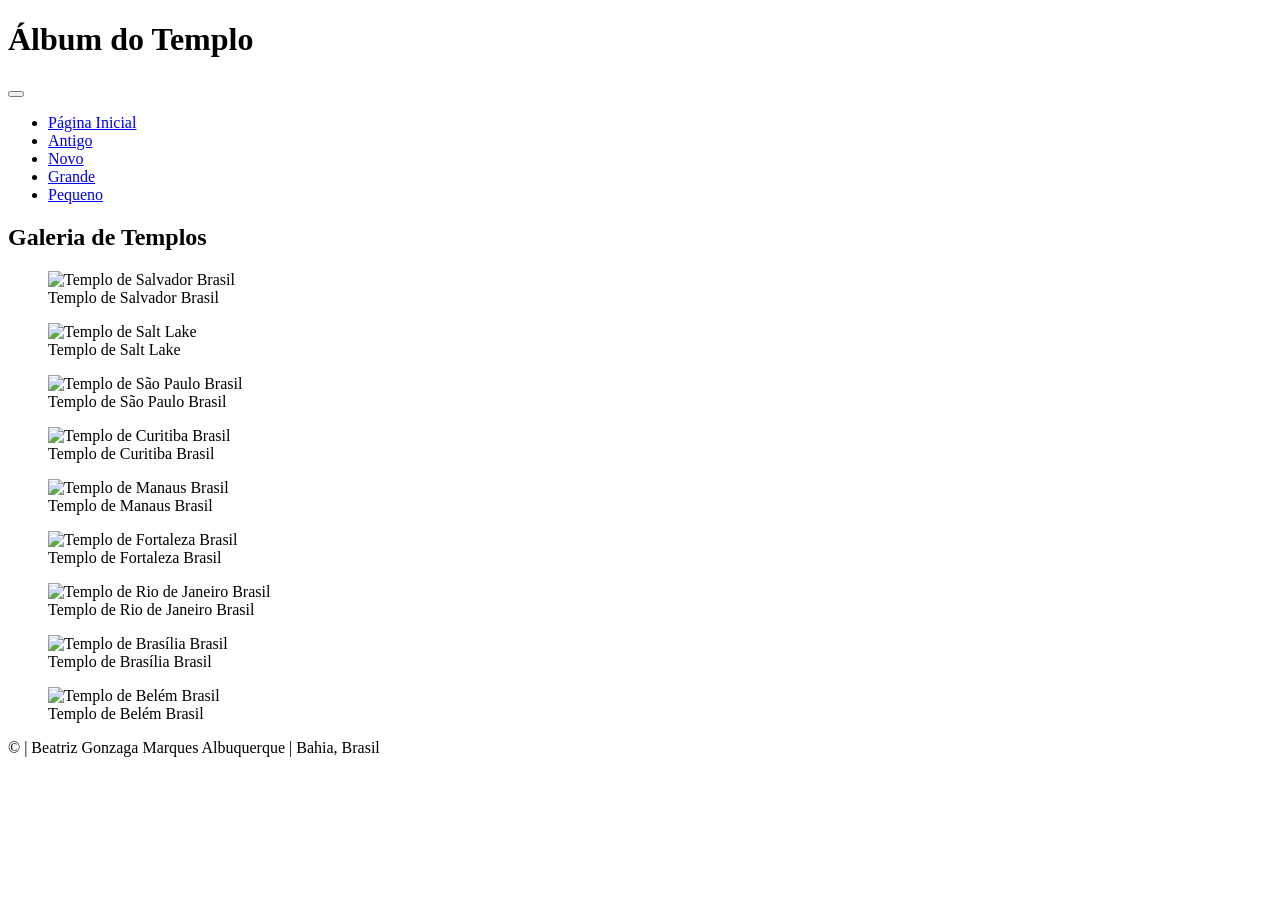
==== templos.html @ 5e199296 "pagina modificada" ====
<!DOCTYPE html>
<html lang="pt-BR">
<head>
    <meta charset="UTF-8">
    <meta name="viewport" content="width=device-width, initial-scale=1.0">
    <title>Álbum do Templo</title>
    <meta name="description" content="Página responsiva de galeria de fotos de templos para o curso WDD 131.">
    <meta name="author" content="Beatriz Gonzaga Marques Albuquerque">

    <!-- Google Fonts -->
    <link rel="preconnect" href="https://fonts.googleapis.com">
    <link rel="preconnect" href="https://fonts.gstatic.com" crossorigin>
    <link href="https://fonts.googleapis.com/css2?family=Montserrat:wght@400;600;700&family=Roboto:wght@300;400;500&display=swap" rel="stylesheet">

    <!-- CSS (Mobile First) -->
    <link rel="stylesheet" href="estilos/templos.css">
    <link rel="stylesheet" href="estilos/templos-grandes.css" media="(min-width: 650px)">

    <!-- JavaScript Adiado -->
    <script src="scripts/templos.js" defer></script>
</head>
<body>

    <header>
        <div class="header-container">
            <h1>Álbum do Templo</h1>
            <button id="menu-btn" aria-label="Abrir Menu"></button>
        </div>
        <nav>
            <ul id="nav-list" class="navigation">
                <li><a href="#">Página Inicial</a></li>
                <li><a href="#">Antigo</a></li>
                <li><a href="#">Novo</a></li>
                <li><a href="#">Grande</a></li>
                <li><a href="#">Pequeno</a></li>
            </ul>
        </nav>
    </header>

    <main>
        <h2>Galeria de Templos</h2>
        <div class="galeria">
            <figure>
                <img src="estilos/imagens/salvador.jpg" alt="Templo de Salvador Brasil" loading="lazy" width="400" height="250">
                <figcaption>Templo de Salvador Brasil</figcaption>
            </figure>
            <figure>
                <img src="estilos/imagens/salt-lake.jpg" alt="Templo de Salt Lake" loading="lazy" width="400" height="250">
                <figcaption>Templo de Salt Lake</figcaption>
            </figure>
            <figure>
                <img src="estilos/imagens/sao-paulo.jpg" alt="Templo de São Paulo Brasil" loading="lazy" width="400" height="250">
                <figcaption>Templo de São Paulo Brasil</figcaption>
            </figure>
            <figure>
                <img src="estilos/imagens/curitiba.jpg" alt="Templo de Curitiba Brasil" loading="lazy" width="400" height="250">
                <figcaption>Templo de Curitiba Brasil</figcaption>
            </figure>
            <figure>
                <img src="estilos/imagens/manaus.jpg" alt="Templo de Manaus Brasil" loading="lazy" width="400" height="250">
                <figcaption>Templo de Manaus Brasil</figcaption>
            </figure>
            <figure>
                <img src="estilos/imagens/fortaleza.jpg" alt="Templo de Fortaleza Brasil" loading="lazy" width="400" height="250">
                <figcaption>Templo de Fortaleza Brasil</figcaption>
            </figure>
            <figure>
                <img src="estilos/imagens/rio.jpg" alt="Templo de Rio de Janeiro Brasil" loading="lazy" width="400" height="250">
                <figcaption>Templo de Rio de Janeiro Brasil</figcaption>
            </figure>
            <figure>
                <img src="estilos/imagens/brasilia.jpg" alt="Templo de Brasília Brasil" loading="lazy" width="400" height="250">
                <figcaption>Templo de Brasília Brasil</figcaption>
            </figure>
            <figure>
                <img src="estilos/imagens/belem.jpg" alt="Templo de Belém Brasil" loading="lazy" width="400" height="250">
                <figcaption>Templo de Belém Brasil</figcaption>
            </figure>
        </div>
    </main>

    <footer>
        <p>&copy; <span id="currentyear"></span> | Beatriz Gonzaga Marques Albuquerque | Bahia, Brasil</p>
        <p id="lastModified"></p>
    </footer>

</body>
</html>
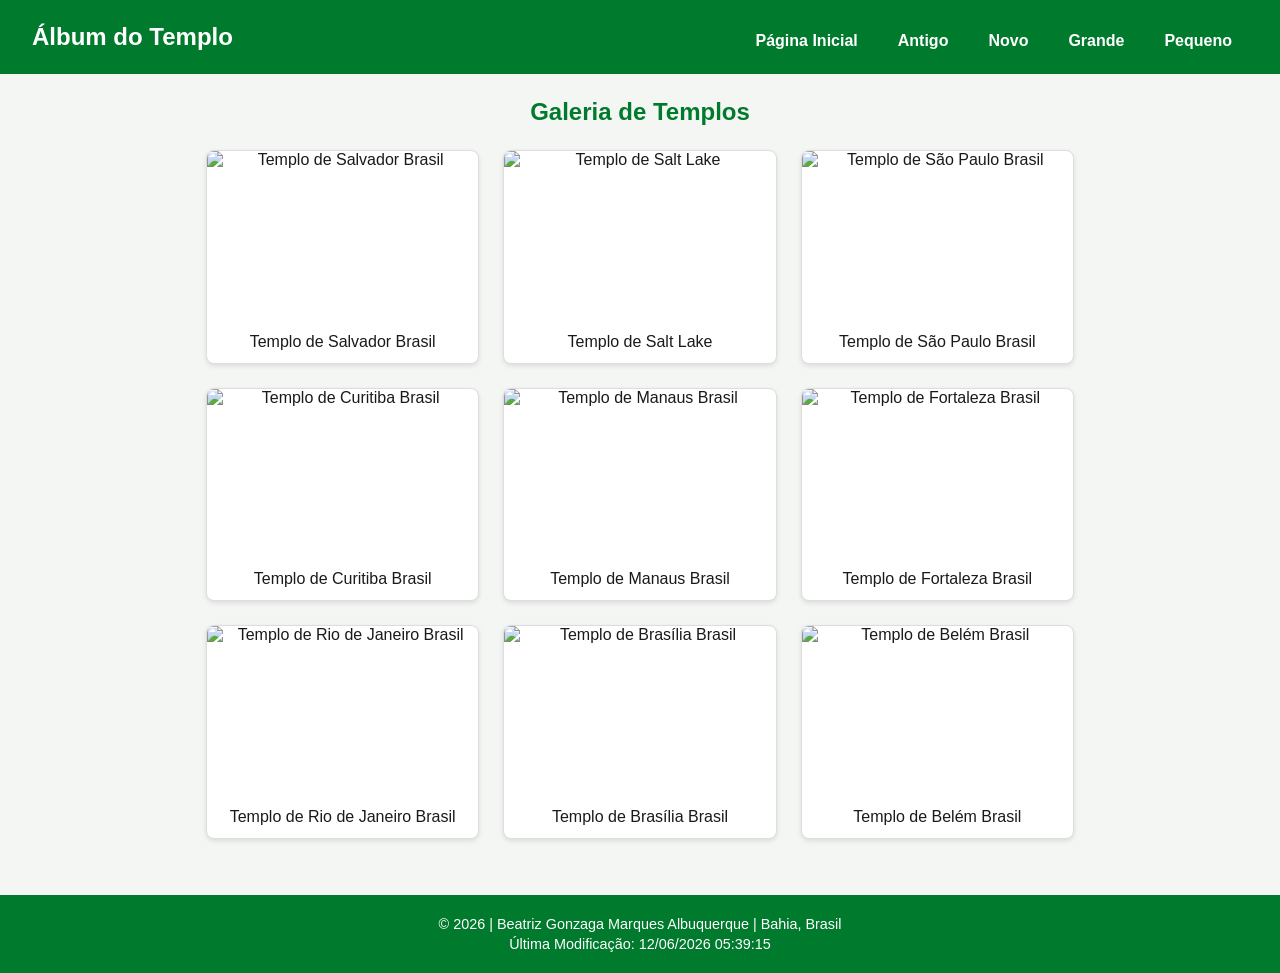
==== commit 77d7201f: "alteração capa templo" ====
--- a/templos.html
+++ b/templos.html
@@ -38,46 +38,46 @@
     </header>
 
     <main>
-        <h2>Galeria de Templos</h2>
-        <div class="galeria">
-            <figure>
-                <img src="estilos/imagens/salvador.jpg" alt="Templo de Salvador Brasil" loading="lazy" width="400" height="250">
-                <figcaption>Templo de Salvador Brasil</figcaption>
-            </figure>
-            <figure>
-                <img src="estilos/imagens/salt-lake.jpg" alt="Templo de Salt Lake" loading="lazy" width="400" height="250">
-                <figcaption>Templo de Salt Lake</figcaption>
-            </figure>
-            <figure>
-                <img src="estilos/imagens/sao-paulo.jpg" alt="Templo de São Paulo Brasil" loading="lazy" width="400" height="250">
-                <figcaption>Templo de São Paulo Brasil</figcaption>
-            </figure>
-            <figure>
-                <img src="estilos/imagens/curitiba.jpg" alt="Templo de Curitiba Brasil" loading="lazy" width="400" height="250">
-                <figcaption>Templo de Curitiba Brasil</figcaption>
-            </figure>
-            <figure>
-                <img src="estilos/imagens/manaus.jpg" alt="Templo de Manaus Brasil" loading="lazy" width="400" height="250">
-                <figcaption>Templo de Manaus Brasil</figcaption>
-            </figure>
-            <figure>
-                <img src="estilos/imagens/fortaleza.jpg" alt="Templo de Fortaleza Brasil" loading="lazy" width="400" height="250">
-                <figcaption>Templo de Fortaleza Brasil</figcaption>
-            </figure>
-            <figure>
-                <img src="estilos/imagens/rio.jpg" alt="Templo de Rio de Janeiro Brasil" loading="lazy" width="400" height="250">
-                <figcaption>Templo de Rio de Janeiro Brasil</figcaption>
-            </figure>
-            <figure>
-                <img src="estilos/imagens/brasilia.jpg" alt="Templo de Brasília Brasil" loading="lazy" width="400" height="250">
-                <figcaption>Templo de Brasília Brasil</figcaption>
-            </figure>
-            <figure>
-                <img src="estilos/imagens/belem.jpg" alt="Templo de Belém Brasil" loading="lazy" width="400" height="250">
-                <figcaption>Templo de Belém Brasil</figcaption>
-            </figure>
-        </div>
-    </main>
+    <h2>Galeria de Templos</h2>
+    <div class="galeria">
+        <figure>
+            <img src="imagens/salvador.jpg" alt="Templo de Salvador Brasil" loading="lazy" width="400" height="250">
+            <figcaption>Templo de Salvador Brasil</figcaption>
+        </figure>
+        <figure>
+            <img src="imagens/salt-lake.jpg" alt="Templo de Salt Lake" loading="lazy" width="400" height="250">
+            <figcaption>Templo de Salt Lake</figcaption>
+        </figure>
+        <figure>
+            <img src="imagens/sao-paulo.jpg" alt="Templo de São Paulo Brasil" loading="lazy" width="400" height="250">
+            <figcaption>Templo de São Paulo Brasil</figcaption>
+        </figure>
+        <figure>
+            <img src="imagens/curitiba.jpg" alt="Templo de Curitiba Brasil" loading="lazy" width="400" height="250">
+            <figcaption>Templo de Curitiba Brasil</figcaption>
+        </figure>
+        <figure>
+            <img src="imagens/manaus.jpg" alt="Templo de Manaus Brasil" loading="lazy" width="400" height="250">
+            <figcaption>Templo de Manaus Brasil</figcaption>
+        </figure>
+        <figure>
+            <img src="imagens/fortaleza.jpg" alt="Templo de Fortaleza Brasil" loading="lazy" width="400" height="250">
+            <figcaption>Templo de Fortaleza Brasil</figcaption>
+        </figure>
+        <figure>
+            <img src="imagens/rio.jpg" alt="Templo de Rio de Janeiro Brasil" loading="lazy" width="400" height="250">
+            <figcaption>Templo de Rio de Janeiro Brasil</figcaption>
+        </figure>
+        <figure>
+            <img src="imagens/brasilia.jpg" alt="Templo de Brasília Brasil" loading="lazy" width="400" height="250">
+            <figcaption>Templo de Brasília Brasil</figcaption>
+        </figure>
+        <figure>
+            <img src="imagens/belem.jpg" alt="Templo de Belém Brasil" loading="lazy" width="400" height="250">
+            <figcaption>Templo de Belém Brasil</figcaption>
+        </figure>
+    </div>
+</main>
 
     <footer>
         <p>&copy; <span id="currentyear"></span> | Beatriz Gonzaga Marques Albuquerque | Bahia, Brasil</p>
--- a/estilos/templos.css
+++ b/estilos/templos.css
@@ -0,0 +1,153 @@
+:root {
+    --primary-color: #007A2C;
+    --accent-color: #ccb200;
+    --dark-neutral: #1a1a1a;
+    --light-neutral: #f4f6f4;
+    --white: #ffffff;
+    --font-heading: 'Montserrat', sans-serif;
+    --font-body: 'Roboto', sans-serif;
+}
+
+* {
+    box-sizing: border-box;
+    margin: 0;
+    padding: 0;
+}
+
+body {
+    font-family: var(--font-body);
+    background-color: var(--light-neutral);
+    color: var(--dark-neutral);
+    display: flex;
+    flex-direction: column;
+    min-height: 100vh;
+}
+
+/* Header & Menu Hambúrguer */
+header {
+    background-color: var(--primary-color);
+    color: var(--white);
+    padding: 1rem;
+}
+
+.header-container {
+    display: flex;
+    justify-content: space-between;
+    align-items: center;
+}
+
+header h1 {
+    font-family: var(--font-heading);
+    font-size: 1.5rem;
+}
+
+#menu-btn {
+    background: none;
+    border: none;
+    font-size: 2rem;
+    color: var(--white);
+    cursor: pointer;
+    padding: 0.2rem 0.5rem;
+}
+
+#menu-btn::before {
+    content: "☰";
+}
+
+#menu-btn.open::before {
+    content: "❌";
+    font-size: 1.5rem;
+}
+
+/* Navegação Flex Mobile */
+nav {
+    margin-top: 0.5rem;
+}
+
+.navigation {
+    list-style: none;
+    display: none;
+    flex-direction: column;
+}
+
+.navigation.open {
+    display: flex;
+}
+
+.navigation li a {
+    display: block;
+    padding: 0.75rem 1rem;
+    color: var(--white);
+    text-decoration: none;
+    font-family: var(--font-heading);
+    font-weight: 600;
+    text-align: center;
+    transition: background-color 0.3s ease, color 0.3s ease;
+}
+
+.navigation li a:hover {
+    background-color: var(--accent-color);
+    color: var(--dark-neutral);
+}
+
+/* Conteúdo Principal & Grid (1 Coluna Mobile) */
+main {
+    max-width: 900px;
+    margin: 0 auto;
+    padding: 1.5rem 1rem;
+    flex: 1;
+    width: 100%;
+}
+
+main h2 {
+    font-family: var(--font-heading);
+    text-align: center;
+    margin-bottom: 1.5rem;
+    color: var(--primary-color);
+}
+
+.galeria {
+    display: grid;
+    grid-template-columns: 1fr;
+    gap: 1.5rem;
+}
+
+figure {
+    background-color: var(--white);
+    border: 1px solid #ddd;
+    border-radius: 8px;
+    overflow: hidden;
+    box-shadow: 0 2px 5px rgba(0,0,0,0.1);
+    text-align: center;
+}
+
+figure img {
+    width: 100%;
+    height: auto;
+    display: block;
+    object-fit: cover;
+}
+
+figcaption {
+    padding: 0.75rem;
+    font-weight: 500;
+    color: var(--dark-neutral);
+}
+
+/* Rodapé */
+footer {
+    background-color: var(--primary-color);
+    color: var(--white);
+    text-align: center;
+    padding: 1rem;
+    font-size: 0.9rem;
+    margin-top: 2rem;
+}
+
+footer p {
+    margin: 0.3rem 0;
+}
+figure img {
+    width: 100%; /* Faz a imagem ocupar 100% do container */
+    height: auto;
+}
--- a/estilos/templos-grandes.css
+++ b/estilos/templos-grandes.css
@@ -0,0 +1,25 @@
+#menu-btn {
+    display: none;
+}
+
+header {
+    display: flex;
+    justify-content: space-between;
+    align-items: center;
+    padding: 1rem 2rem;
+}
+
+.navigation {
+    display: flex !important;
+    flex-direction: row;
+    gap: 0.5rem;
+}
+
+.navigation li a {
+    border-radius: 4px;
+    padding: 0.5rem 1rem;
+}
+
+.galeria {
+    grid-template-columns: repeat(auto-fit, minmax(250px, 1fr));
+}
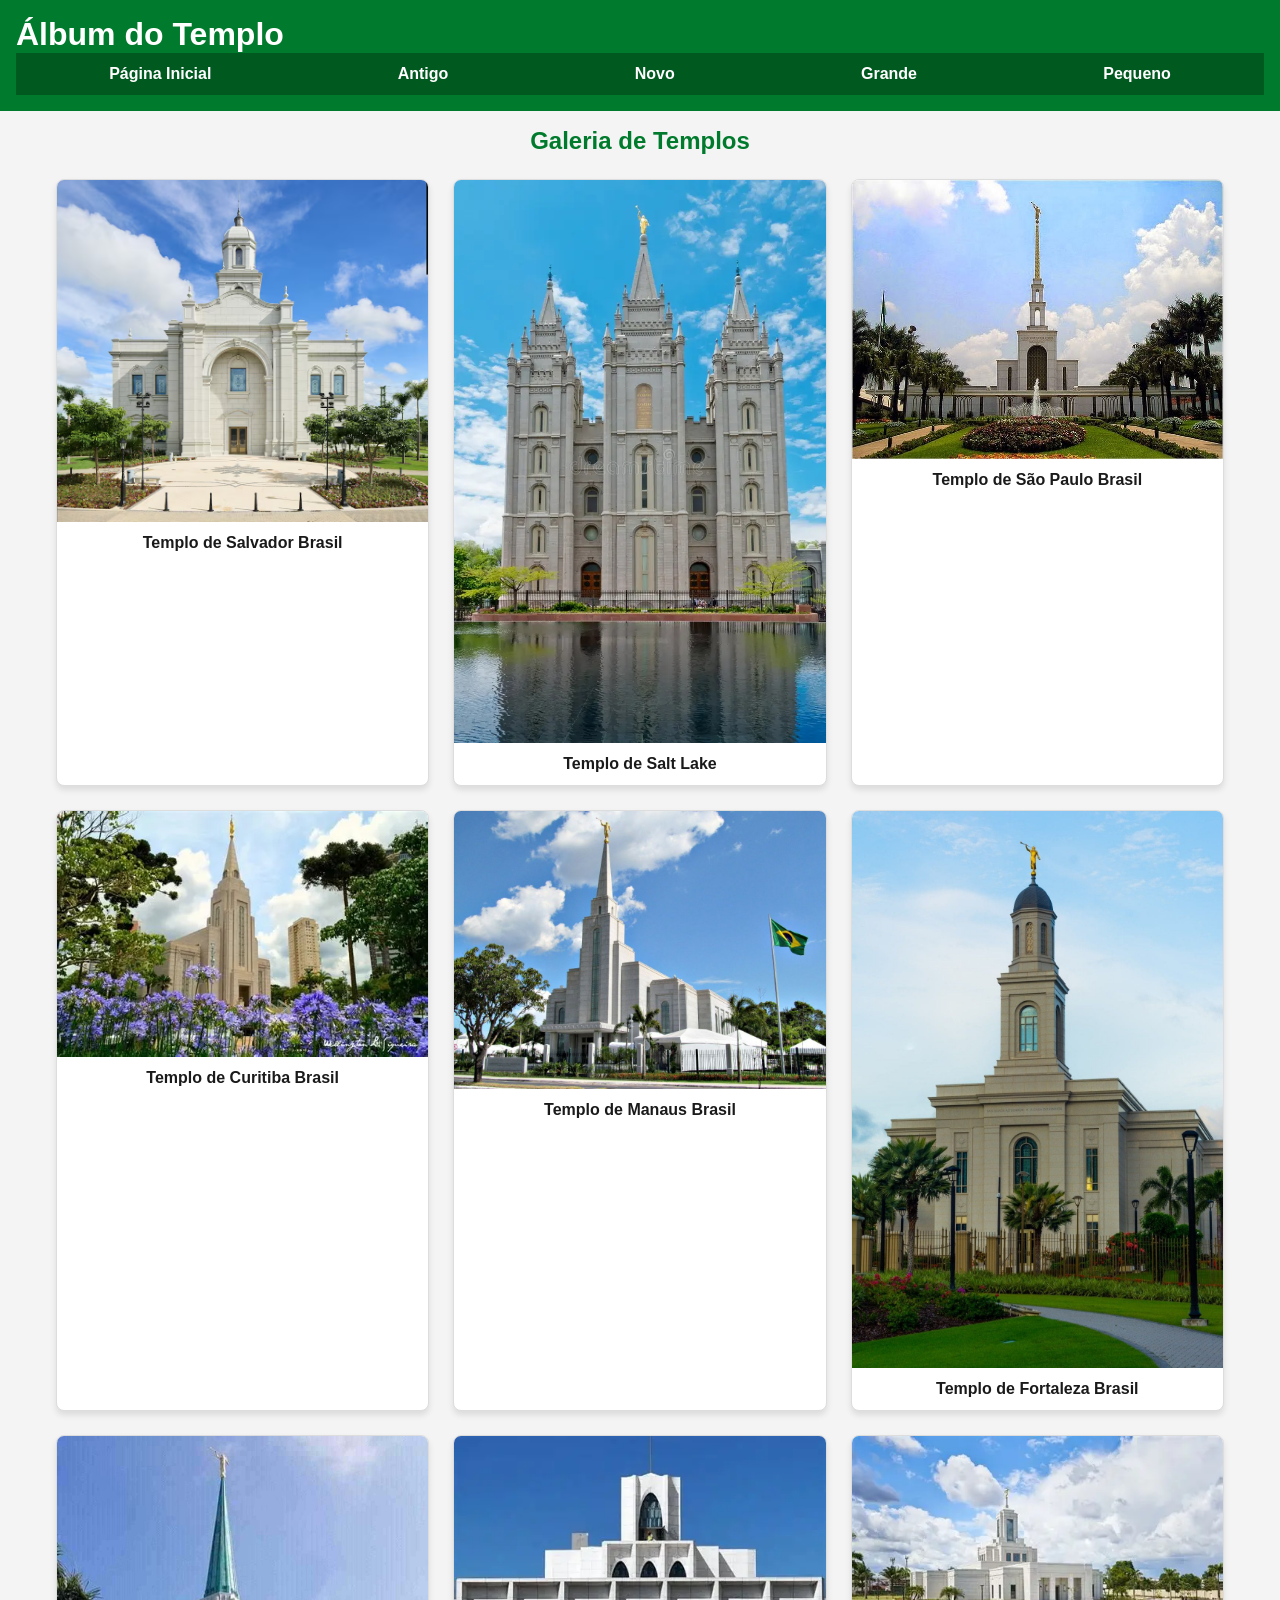
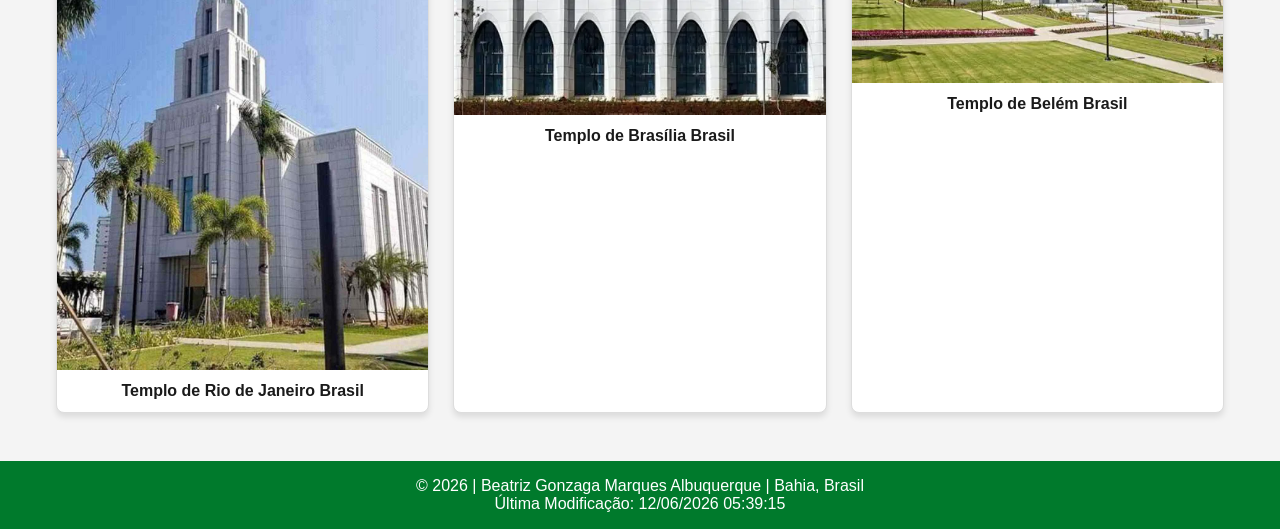
==== commit 571014e1: "mudanças pagina templos" ====
--- a/templos.html
+++ b/templos.html
@@ -37,47 +37,47 @@
         </nav>
     </header>
 
-    <main>
-    <h2>Galeria de Templos</h2>
-    <div class="galeria">
-        <figure>
-            <img src="imagens/salvador.jpg" alt="Templo de Salvador Brasil" loading="lazy" width="400" height="250">
-            <figcaption>Templo de Salvador Brasil</figcaption>
-        </figure>
-        <figure>
-            <img src="imagens/salt-lake.jpg" alt="Templo de Salt Lake" loading="lazy" width="400" height="250">
-            <figcaption>Templo de Salt Lake</figcaption>
-        </figure>
-        <figure>
-            <img src="imagens/sao-paulo.jpg" alt="Templo de São Paulo Brasil" loading="lazy" width="400" height="250">
-            <figcaption>Templo de São Paulo Brasil</figcaption>
-        </figure>
-        <figure>
-            <img src="imagens/curitiba.jpg" alt="Templo de Curitiba Brasil" loading="lazy" width="400" height="250">
-            <figcaption>Templo de Curitiba Brasil</figcaption>
-        </figure>
-        <figure>
-            <img src="imagens/manaus.jpg" alt="Templo de Manaus Brasil" loading="lazy" width="400" height="250">
-            <figcaption>Templo de Manaus Brasil</figcaption>
-        </figure>
-        <figure>
-            <img src="imagens/fortaleza.jpg" alt="Templo de Fortaleza Brasil" loading="lazy" width="400" height="250">
-            <figcaption>Templo de Fortaleza Brasil</figcaption>
-        </figure>
-        <figure>
-            <img src="imagens/rio.jpg" alt="Templo de Rio de Janeiro Brasil" loading="lazy" width="400" height="250">
-            <figcaption>Templo de Rio de Janeiro Brasil</figcaption>
-        </figure>
-        <figure>
-            <img src="imagens/brasilia.jpg" alt="Templo de Brasília Brasil" loading="lazy" width="400" height="250">
-            <figcaption>Templo de Brasília Brasil</figcaption>
-        </figure>
-        <figure>
-            <img src="imagens/belem.jpg" alt="Templo de Belém Brasil" loading="lazy" width="400" height="250">
-            <figcaption>Templo de Belém Brasil</figcaption>
-        </figure>
-    </div>
-</main>
+   <main>
+        <h2>Galeria de Templos</h2>
+        <div class="galeria">
+            <figure>
+                <img src="imagens/salvador.jpg" alt="Templo de Salvador Brasil" loading="lazy" width="400" height="250">
+                <figcaption>Templo de Salvador Brasil</figcaption>
+            </figure>
+            <figure>
+                <img src="imagens/salt-lake.jpg" alt="Templo de Salt Lake" loading="lazy" width="400" height="250">
+                <figcaption>Templo de Salt Lake</figcaption>
+            </figure>
+            <figure>
+                <img src="imagens/sao-paulo.jpg" alt="Templo de São Paulo Brasil" loading="lazy" width="400" height="250">
+                <figcaption>Templo de São Paulo Brasil</figcaption>
+            </figure>
+            <figure>
+                <img src="imagens/curitiba.jpg" alt="Templo de Curitiba Brasil" loading="lazy" width="400" height="250">
+                <figcaption>Templo de Curitiba Brasil</figcaption>
+            </figure>
+            <figure>
+                <img src="imagens/manaus.jpg" alt="Templo de Manaus Brasil" loading="lazy" width="400" height="250">
+                <figcaption>Templo de Manaus Brasil</figcaption>
+            </figure>
+            <figure>
+                <img src="imagens/fortaleza.jpg" alt="Templo de Fortaleza Brasil" loading="lazy" width="400" height="250">
+                <figcaption>Templo de Fortaleza Brasil</figcaption>
+            </figure>
+            <figure>
+                <img src="imagens/rio.jpg" alt="Templo de Rio de Janeiro Brasil" loading="lazy" width="400" height="250">
+                <figcaption>Templo de Rio de Janeiro Brasil</figcaption>
+            </figure>
+            <figure>
+                <img src="imagens/brasilia.jpg" alt="Templo de Brasília Brasil" loading="lazy" width="400" height="250">
+                <figcaption>Templo de Brasília Brasil</figcaption>
+            </figure>
+            <figure>
+                <img src="imagens/belem.jpg" alt="Templo de Belém Brasil" loading="lazy" width="400" height="250">
+                <figcaption>Templo de Belém Brasil</figcaption>
+            </figure>
+        </div>
+    </main>
 
     <footer>
         <p>&copy; <span id="currentyear"></span> | Beatriz Gonzaga Marques Albuquerque | Bahia, Brasil</p>
--- a/estilos/templos.css
+++ b/estilos/templos.css
@@ -1,32 +1,20 @@
-:root {
-    --primary-color: #007A2C;
-    --accent-color: #ccb200;
-    --dark-neutral: #1a1a1a;
-    --light-neutral: #f4f6f4;
-    --white: #ffffff;
-    --font-heading: 'Montserrat', sans-serif;
-    --font-body: 'Roboto', sans-serif;
-}
-
+/* Reset Básico */
 * {
-    box-sizing: border-box;
     margin: 0;
     padding: 0;
+    box-sizing: border-box;
 }
 
 body {
-    font-family: var(--font-body);
-    background-color: var(--light-neutral);
-    color: var(--dark-neutral);
-    display: flex;
-    flex-direction: column;
-    min-height: 100vh;
+    font-family: 'Roboto', sans-serif;
+    background-color: #f4f4f4;
+    color: #1a1a1a;
 }
 
-/* Header & Menu Hambúrguer */
+/* Header */
 header {
-    background-color: var(--primary-color);
-    color: var(--white);
+    background-color: #007A2C;
+    color: #ffffff;
     padding: 1rem;
 }
 
@@ -36,18 +24,42 @@
     align-items: center;
 }
 
-header h1 {
-    font-family: var(--font-heading);
-    font-size: 1.5rem;
+/* Navegação */
+nav {
+    display: flex;
+    justify-content: center;
+    align-items: center;
+    background-color: #005a20;
 }
 
+.navigation {
+    display: flex;
+    flex-direction: column;
+    list-style: none;
+    width: 100%;
+    text-align: center;
+}
+
+.navigation li a {
+    display: block;
+    color: #ffffff;
+    padding: 0.75rem;
+    text-decoration: none;
+    font-weight: 600;
+}
+
+.navigation li a:hover {
+    background-color: #ccb200;
+    color: #1a1a1a;
+}
+
+/* Botão Hamburger */
 #menu-btn {
     background: none;
     border: none;
-    font-size: 2rem;
-    color: var(--white);
+    color: #ffffff;
+    font-size: 1.8rem;
     cursor: pointer;
-    padding: 0.2rem 0.5rem;
 }
 
 #menu-btn::before {
@@ -56,54 +68,19 @@
 
 #menu-btn.open::before {
     content: "❌";
-    font-size: 1.5rem;
 }
 
-/* Navegação Flex Mobile */
-nav {
-    margin-top: 0.5rem;
+/* Galeria de Templos */
+main {
+    padding: 1rem;
+    max-width: 1200px;
+    margin: 0 auto;
 }
 
-.navigation {
-    list-style: none;
-    display: none;
-    flex-direction: column;
-}
-
-.navigation.open {
-    display: flex;
-}
-
-.navigation li a {
-    display: block;
-    padding: 0.75rem 1rem;
-    color: var(--white);
-    text-decoration: none;
-    font-family: var(--font-heading);
-    font-weight: 600;
-    text-align: center;
-    transition: background-color 0.3s ease, color 0.3s ease;
-}
-
-.navigation li a:hover {
-    background-color: var(--accent-color);
-    color: var(--dark-neutral);
-}
-
-/* Conteúdo Principal & Grid (1 Coluna Mobile) */
-main {
-    max-width: 900px;
-    margin: 0 auto;
-    padding: 1.5rem 1rem;
-    flex: 1;
-    width: 100%;
-}
-
-main h2 {
-    font-family: var(--font-heading);
+h2 {
     text-align: center;
     margin-bottom: 1.5rem;
-    color: var(--primary-color);
+    color: #007A2C;
 }
 
 .galeria {
@@ -113,11 +90,11 @@
 }
 
 figure {
-    background-color: var(--white);
+    background: #ffffff;
     border: 1px solid #ddd;
     border-radius: 8px;
     overflow: hidden;
-    box-shadow: 0 2px 5px rgba(0,0,0,0.1);
+    box-shadow: 0 4px 6px rgba(0,0,0,0.1);
     text-align: center;
 }
 
@@ -130,24 +107,14 @@
 
 figcaption {
     padding: 0.75rem;
-    font-weight: 500;
-    color: var(--dark-neutral);
+    font-weight: 600;
 }
 
-/* Rodapé */
+/* Footer */
 footer {
-    background-color: var(--primary-color);
-    color: var(--white);
+    background-color: #007A2C;
+    color: #ffffff;
     text-align: center;
     padding: 1rem;
-    font-size: 0.9rem;
     margin-top: 2rem;
-}
-
-footer p {
-    margin: 0.3rem 0;
-}
-figure img {
-    width: 100%; /* Faz a imagem ocupar 100% do container */
-    height: auto;
 }
--- a/estilos/templos-grandes.css
+++ b/estilos/templos-grandes.css
@@ -1,25 +1,22 @@
-#menu-btn {
-    display: none;
-}
+/* Media Query para telas maiores que 650px */
+@media (min-width: 650px) {
+    #menu-btn {
+        display: none;
+    }
 
-header {
-    display: flex;
-    justify-content: space-between;
-    align-items: center;
-    padding: 1rem 2rem;
-}
+    nav {
+        display: flex;
+    }
 
-.navigation {
-    display: flex !important;
-    flex-direction: row;
-    gap: 0.5rem;
-}
+    .navigation {
+        display: flex;
+        flex-direction: row;
+        justify-content: space-around;
+    }
 
-.navigation li a {
-    border-radius: 4px;
-    padding: 0.5rem 1rem;
-}
-
-.galeria {
-    grid-template-columns: repeat(auto-fit, minmax(250px, 1fr));
+    .galeria {
+        display: grid;
+        grid-template-columns: repeat(3, 1fr);
+        gap: 1.5rem;
+    }
 }
